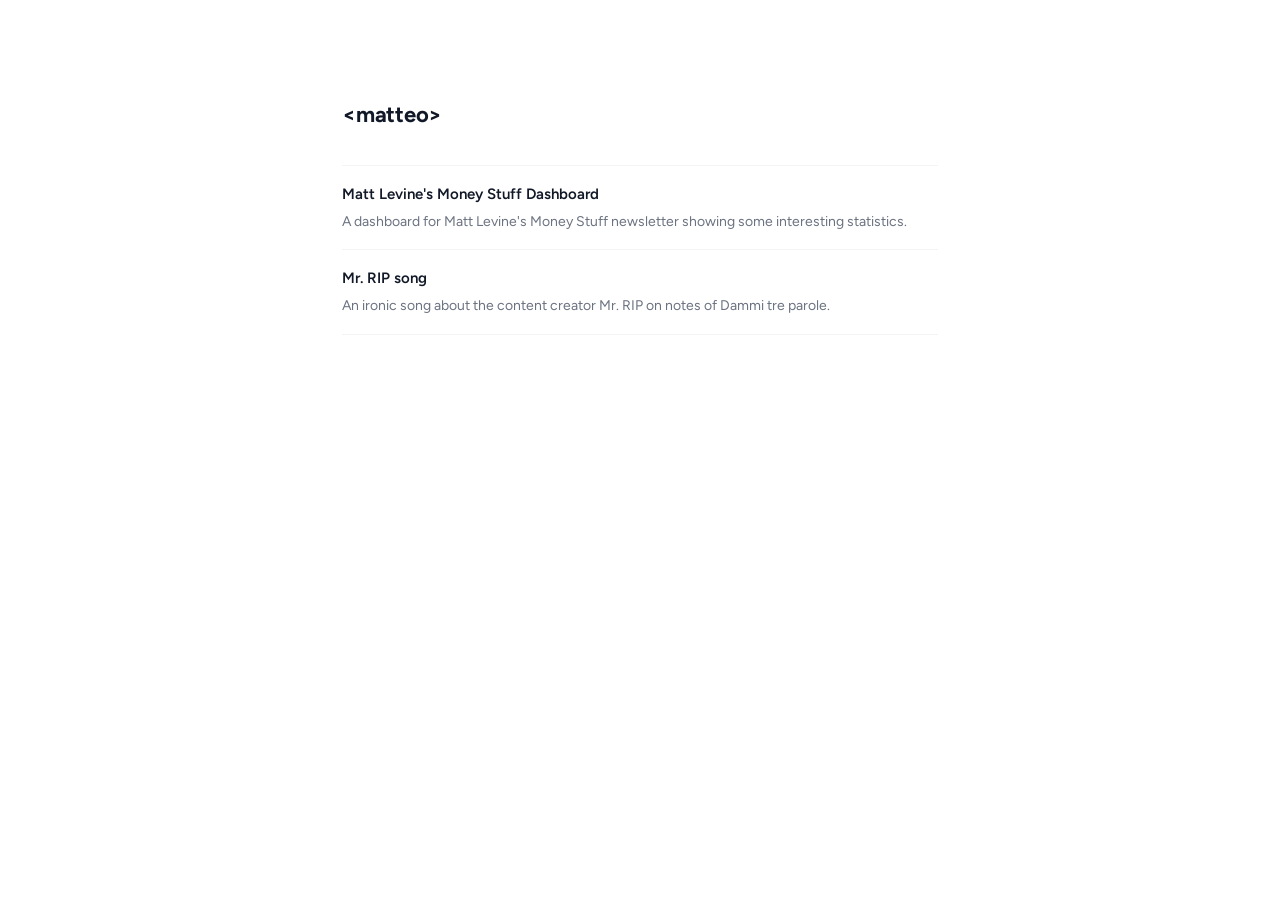
==== more.html @ b80c7c37 "first post" ====
<!DOCTYPE html>
<html lang="en">
<head>
  <meta charset="UTF-8">
  <meta name="viewport" content="width=device-width, initial-scale=1.0">
  <title>&lt;matteo&gt; — misc</title>
  <link rel="preconnect" href="https://fonts.googleapis.com">
  <link rel="preconnect" href="https://fonts.gstatic.com" crossorigin>
  <link href="https://fonts.googleapis.com/css2?family=Figtree:wght@400;500;600;700&display=swap" rel="stylesheet">
  <link rel="stylesheet" href="css/style.css">
</head>
<body>
  <div class="container">
    <div class="site-name"><a href="index.html">&lt;matteo&gt;</a></div>
    <ul class="project-list">
      <li class="project-item">
        <div class="project-name">
          <a href="misc/matt-levine-dashboard.html">Matt Levine's Money Stuff Dashboard</a>
        </div>
        <div class="project-desc">
          A dashboard for Matt Levine's Money Stuff newsletter showing some interesting statistics.  
        </div>
      </li>
      <li class="project-item">
        <div class="project-name">
          <a href="misc/rip-song.html">Mr. RIP song</a>
        </div>
        <div class="project-desc">
          An ironic song about the content creator Mr. RIP on notes of Dammi tre parole.  
        </div>
      </li>
    </ul>
  </div>
</body>
</html>
---- css/style.css ----
:root {
  --bg: #ffffff;
  --text: #111827;
  --text-muted: #6b7280;
  --text-subtle: #9ca3af;
  --border: #e5e7eb;
  --border-subtle: #f3f4f6;
  --link: #1d4ed8;
}

*, *::before, *::after {
  box-sizing: border-box;
  margin: 0;
  padding: 0;
}

html { scroll-behavior: smooth; }

body {
  font-family: 'Figtree', -apple-system, BlinkMacSystemFont, 'Segoe UI', sans-serif;
  background: var(--bg);
  color: var(--text);
  -webkit-font-smoothing: antialiased;
  -moz-osx-font-smoothing: grayscale;
  line-height: 1.7;
  font-size: 1rem;
}

a {
  color: var(--link);
  text-decoration: underline;
  text-underline-offset: 2px;
}

a:hover { opacity: 0.7; }

.container {
  max-width: 660px;
  margin: 0 auto;
  padding: 6rem 2rem 10rem;
}

/* ── Site name ── */
.site-name {
  font-weight: 700;
  font-size: 1.375rem;
  letter-spacing: -0.01em;
  margin-bottom: 2rem;
}

.site-name a {
  color: var(--text);
  text-decoration: none;
}

.site-name a:hover { opacity: 1; }

/* ── Intro quote ── */
.intro {
  font-size: 0.9375rem;
  color: var(--text-muted);
  line-height: 1.7;
  margin-bottom: 1.5rem;
}

/* ── Misc link line ── */
.misc-link {
  font-size: 0.9375rem;
  margin-bottom: 2.5rem;
}

/* ── Prose ── */
.prose p {
  margin-bottom: 1.25rem;
  line-height: 1.8;
}

.prose p:last-child { margin-bottom: 0; }

.prose a { color: var(--link); }

.prose h2, .prose h3 {
  font-weight: 600;
  line-height: 1.35;
  letter-spacing: -0.01em;
}

.prose h2 {
  font-size: 1.0625rem;
  margin-top: 2rem;
  margin-bottom: 0.625rem;
}

.prose h3 {
  font-size: 0.9375rem;
  margin-top: 1.5rem;
  margin-bottom: 0.5rem;
}

.prose ul, .prose ol {
  margin: 0.75rem 0 1.25rem 1.25rem;
}

.prose li { margin-bottom: 0.25rem; line-height: 1.7; }

.prose code {
  font-family: 'Fira Code', 'Cascadia Code', 'Consolas', monospace;
  font-size: 0.875em;
  background: var(--border-subtle);
  padding: 0.15em 0.4em;
  border-radius: 3px;
}

.prose pre {
  background: var(--border-subtle);
  border: 1px solid var(--border);
  border-radius: 6px;
  padding: 1rem 1.25rem;
  overflow-x: auto;
  margin: 1.25rem 0;
}

.prose pre code {
  background: none;
  padding: 0;
  font-size: 0.875rem;
}

.prose blockquote {
  border-left: 3px solid var(--border);
  padding-left: 1rem;
  color: var(--text-muted);
  margin: 1.25rem 0;
}

/* ── Post page header ── */
.post-header { margin-bottom: 2.5rem; }

.post-heading {
  font-size: 1.375rem;
  font-weight: 700;
  letter-spacing: -0.02em;
  line-height: 1.3;
  margin-bottom: 0.4rem;
}

.post-meta {
  font-size: 0.875rem;
  color: var(--text-muted);
}

/* ── Blog list ── */
.post-list { list-style: none; }

.post-item { border-bottom: 1px solid var(--border-subtle); }
.post-item:first-child { border-top: 1px solid var(--border-subtle); }

.post-link {
  display: flex;
  justify-content: space-between;
  align-items: baseline;
  gap: 1.5rem;
  padding: 0.75rem 0;
  text-decoration: none;
  color: var(--text);
  transition: opacity 0.15s;
}

.post-link:hover { opacity: 0.6; }

.post-title { font-size: 0.9375rem; }

.post-date {
  font-size: 0.8125rem;
  color: var(--text-muted);
  white-space: nowrap;
  flex-shrink: 0;
}

.no-posts {
  font-size: 0.9375rem;
  color: var(--text-muted);
}

/* ── Projects (More) ── */
.project-list { list-style: none; }

.project-item {
  border-bottom: 1px solid var(--border-subtle);
  padding: 1rem 0;
}

.project-item:first-child { border-top: 1px solid var(--border-subtle); }

.project-name {
  font-weight: 600;
  font-size: 0.9375rem;
  margin-bottom: 0.2rem;
}

.project-name a {
  color: var(--text);
  text-decoration: none;
}

.project-name a:hover {
  color: var(--link);
  opacity: 1;
}

.project-desc {
  font-size: 0.875rem;
  color: var(--text-muted);
  line-height: 1.6;
}

/* ── Mobile ── */
@media (max-width: 720px) {
  .container {
    padding: 2rem 1.25rem 5rem;
  }

  .site-name {
    margin-bottom: 0.75rem;
  }
}
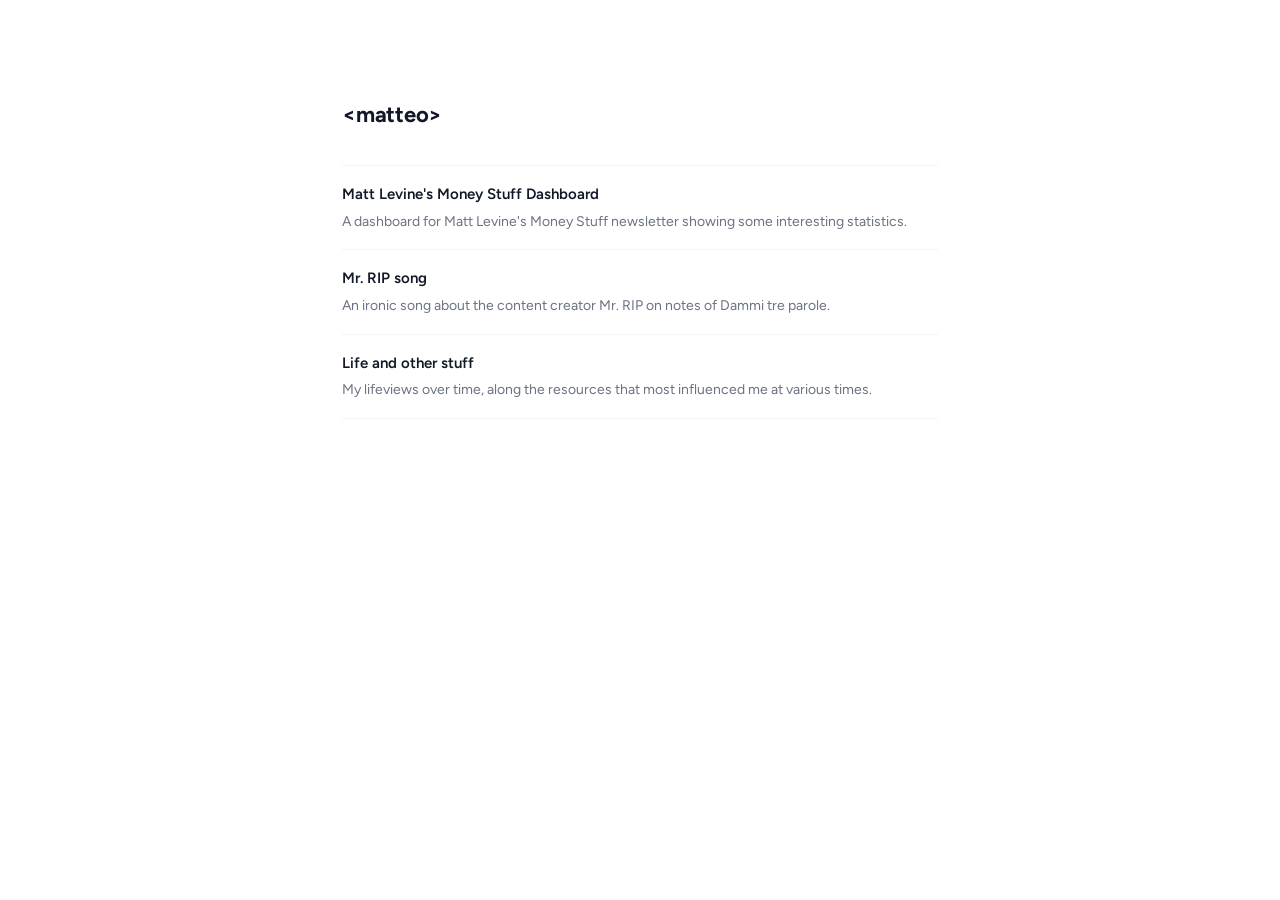
==== commit 44d5fd05: "life and other stuff" ====
--- a/more.html
+++ b/more.html
@@ -3,7 +3,7 @@
 <head>
   <meta charset="UTF-8">
   <meta name="viewport" content="width=device-width, initial-scale=1.0">
-  <title>&lt;matteo&gt; — misc</title>
+  <title>&lt;matteo&gt; — more</title>
   <link rel="preconnect" href="https://fonts.googleapis.com">
   <link rel="preconnect" href="https://fonts.gstatic.com" crossorigin>
   <link href="https://fonts.googleapis.com/css2?family=Figtree:wght@400;500;600;700&display=swap" rel="stylesheet">
@@ -15,7 +15,7 @@
     <ul class="project-list">
       <li class="project-item">
         <div class="project-name">
-          <a href="misc/matt-levine-dashboard.html">Matt Levine's Money Stuff Dashboard</a>
+          <a href="more/matt-levine-dashboard.html">Matt Levine's Money Stuff Dashboard</a>
         </div>
         <div class="project-desc">
           A dashboard for Matt Levine's Money Stuff newsletter showing some interesting statistics.  
@@ -23,10 +23,18 @@
       </li>
       <li class="project-item">
         <div class="project-name">
-          <a href="misc/rip-song.html">Mr. RIP song</a>
+          <a href="more/rip-song.html">Mr. RIP song</a>
         </div>
         <div class="project-desc">
           An ironic song about the content creator Mr. RIP on notes of Dammi tre parole.  
+        </div>
+      </li>
+      <li class="project-item">
+        <div class="project-name">
+          <a href="more/life-and-other-stuff.html">Life and other stuff</a>
+        </div>
+        <div class="project-desc">
+          My lifeviews over time, along the resources that most influenced me at various times.
         </div>
       </li>
     </ul>
--- a/css/style.css
+++ b/css/style.css
@@ -63,10 +63,10 @@
   margin-bottom: 1.5rem;
 }
 
-/* ── Misc link line ── */
-.misc-link {
-  font-size: 0.9375rem;
-  margin-bottom: 2.5rem;
+/* ── More link line ── */
+.more-link {
+  font-size: 0.9375rem;
+  margin-bottom: 2.2rem;
 }
 
 /* ── Prose ── */
